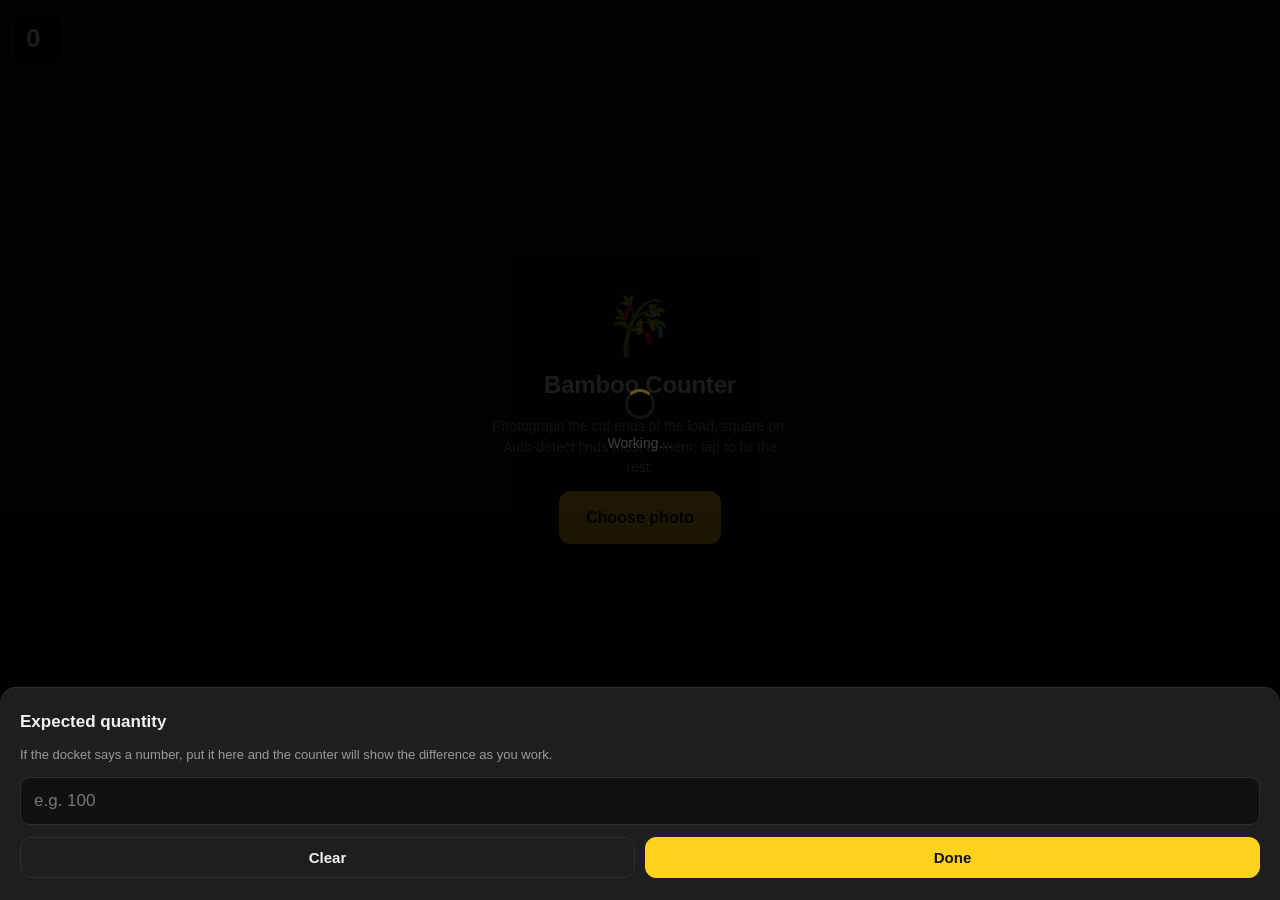
==== index.html @ c322d950 "Bamboo Counter: count poles from a load photo Marks every visible cut end and gives a total, for che" ====
<!doctype html>
<html lang="en">
<head>
<meta charset="utf-8">
<meta name="viewport" content="width=device-width, initial-scale=1, viewport-fit=cover, maximum-scale=1, user-scalable=no">
<meta name="theme-color" content="#141414">
<meta name="apple-mobile-web-app-capable" content="yes">
<meta name="apple-mobile-web-app-status-bar-style" content="black-translucent">
<link rel="manifest" href="manifest.webmanifest">
<title>Bamboo Counter</title>
<link rel="stylesheet" href="style.css">
</head>
<body>

<div id="stage">
  <canvas id="cv"></canvas>

  <div id="empty">
    <div class="logo">🎋</div>
    <h1>Bamboo Counter</h1>
    <p>Photograph the cut ends of the load, square on. Auto-detect finds most of
       them; tap to fix the rest.</p>
    <label class="btn primary big">
      Choose photo
      <input type="file" id="file" accept="image/*" hidden>
    </label>
  </div>

  <div id="hud" hidden>
    <div id="count"><b id="n">0</b><span id="target"></span></div>
    <div id="hint"></div>
  </div>

  <div id="busy" hidden><div class="spin"></div><span id="busytext">Working…</span></div>
</div>

<div id="bar" hidden>
  <button class="btn" id="detect" title="Auto-detect">✨<small>Detect</small></button>
  <button class="btn" id="undo" title="Undo">↩<small>Undo</small></button>
  <button class="btn" id="fit" title="Fit to screen">⤢<small>Fit</small></button>
  <button class="btn" id="expect" title="Expected quantity">#<small>Expected</small></button>
  <button class="btn" id="save" title="Save image">⬇<small>Save</small></button>
  <label class="btn" title="New photo">🖼<small>New</small>
    <input type="file" id="file2" accept="image/*" hidden>
  </label>
</div>

<div id="sheet" hidden>
  <div class="sheetbody">
    <h2 id="sheettitle">Expected quantity</h2>
    <p id="sheettext">If the docket says a number, put it here and the counter
       will show the difference as you work.</p>
    <input type="number" id="expectval" inputmode="numeric" placeholder="e.g. 100">
    <div class="row">
      <button class="btn wide" id="sheetclear">Clear</button>
      <button class="btn wide primary" id="sheetok">Done</button>
    </div>
  </div>
</div>

<div id="toast" hidden></div>

<script src="app.js"></script>
</body>
</html>
---- style.css ----
:root{
  --bg:#141414; --panel:#1e1e1e; --line:#2f2f2f;
  --ink:#f2f2f2; --dim:#9a9a9a; --accent:#ffd21e; --good:#4ade80; --bad:#f87171;
  --bar: calc(58px + env(safe-area-inset-bottom));
}
*{box-sizing:border-box; -webkit-tap-highlight-color:transparent}
html,body{margin:0;height:100%;overflow:hidden;background:var(--bg);color:var(--ink);
  font:15px/1.45 -apple-system,BlinkMacSystemFont,"Segoe UI",Roboto,sans-serif;
  overscroll-behavior:none; touch-action:none;}

#stage{position:fixed;inset:0 0 var(--bar) 0;overflow:hidden;background:#0d0d0d}
#cv{position:absolute;inset:0;width:100%;height:100%;display:block}

/* ---------- empty state ---------- */
#empty{position:absolute;inset:0;display:flex;flex-direction:column;align-items:center;
  justify-content:center;gap:14px;text-align:center;padding:32px 28px}
#empty .logo{font-size:56px;line-height:1}
#empty h1{margin:0;font-size:24px;font-weight:650;letter-spacing:-.2px}
#empty p{margin:0;max-width:20rem;color:var(--dim);font-size:14px}

/* ---------- hud ---------- */
#hud{position:absolute;top:calc(12px + env(safe-area-inset-top));left:12px;right:12px;
  display:flex;align-items:flex-start;gap:10px;pointer-events:none}
#count{background:rgba(0,0,0,.72);border:1px solid var(--line);border-radius:12px;
  padding:7px 13px;font-variant-numeric:tabular-nums;backdrop-filter:blur(8px);
  display:flex;align-items:baseline;gap:8px}
#count b{font-size:26px;font-weight:700;letter-spacing:-.5px}
#count span{font-size:13px;color:var(--dim)}
#count span.over{color:var(--bad)} #count span.under{color:var(--accent)}
#count span.exact{color:var(--good)}
#hint{background:rgba(0,0,0,.72);border:1px solid var(--line);border-radius:10px;
  padding:6px 10px;font-size:12px;color:var(--dim);backdrop-filter:blur(8px);
  opacity:0;transition:opacity .25s}
#hint.show{opacity:1}

/* ---------- bottom bar ---------- */
#bar{position:fixed;left:0;right:0;bottom:0;height:var(--bar);
  padding-bottom:env(safe-area-inset-bottom);
  display:flex;background:var(--panel);border-top:1px solid var(--line)}
#bar .btn{flex:1;display:flex;flex-direction:column;align-items:center;justify-content:center;
  gap:2px;border:0;background:none;color:var(--ink);font-size:19px;cursor:pointer;
  padding:0;height:58px}
#bar .btn small{font-size:10px;color:var(--dim);font-weight:500}
#bar .btn:active{background:#2a2a2a}
#bar .btn:disabled{opacity:.35}

.btn{border:1px solid var(--line);background:var(--panel);color:var(--ink);
  border-radius:11px;padding:11px 18px;font-size:15px;cursor:pointer;font-weight:550}
.btn.primary{background:var(--accent);color:#111;border-color:var(--accent)}
.btn.big{padding:14px 26px;font-size:16px}
.btn.wide{flex:1}

/* ---------- sheet ---------- */
#sheet{position:fixed;inset:0;background:rgba(0,0,0,.6);display:flex;align-items:flex-end;
  z-index:20}
.sheetbody{width:100%;background:var(--panel);border-top:1px solid var(--line);
  border-radius:16px 16px 0 0;padding:22px 20px calc(22px + env(safe-area-inset-bottom));
  display:flex;flex-direction:column;gap:12px}
.sheetbody h2{margin:0;font-size:17px}
.sheetbody p{margin:0;color:var(--dim);font-size:13px}
.sheetbody input{background:#111;border:1px solid var(--line);border-radius:10px;
  color:var(--ink);padding:13px;font-size:17px;width:100%}
.row{display:flex;gap:10px}

/* ---------- misc ---------- */
#busy{position:absolute;inset:0;display:flex;flex-direction:column;align-items:center;
  justify-content:center;gap:14px;background:rgba(0,0,0,.72);font-size:14px;color:var(--dim)}
.spin{width:30px;height:30px;border:3px solid #333;border-top-color:var(--accent);
  border-radius:50%;animation:sp .8s linear infinite}
@keyframes sp{to{transform:rotate(360deg)}}

#toast{position:fixed;left:50%;transform:translateX(-50%);
  bottom:calc(var(--bar) + 16px);background:rgba(0,0,0,.88);border:1px solid var(--line);
  border-radius:10px;padding:9px 15px;font-size:13px;z-index:30;max-width:88vw;
  text-align:center}
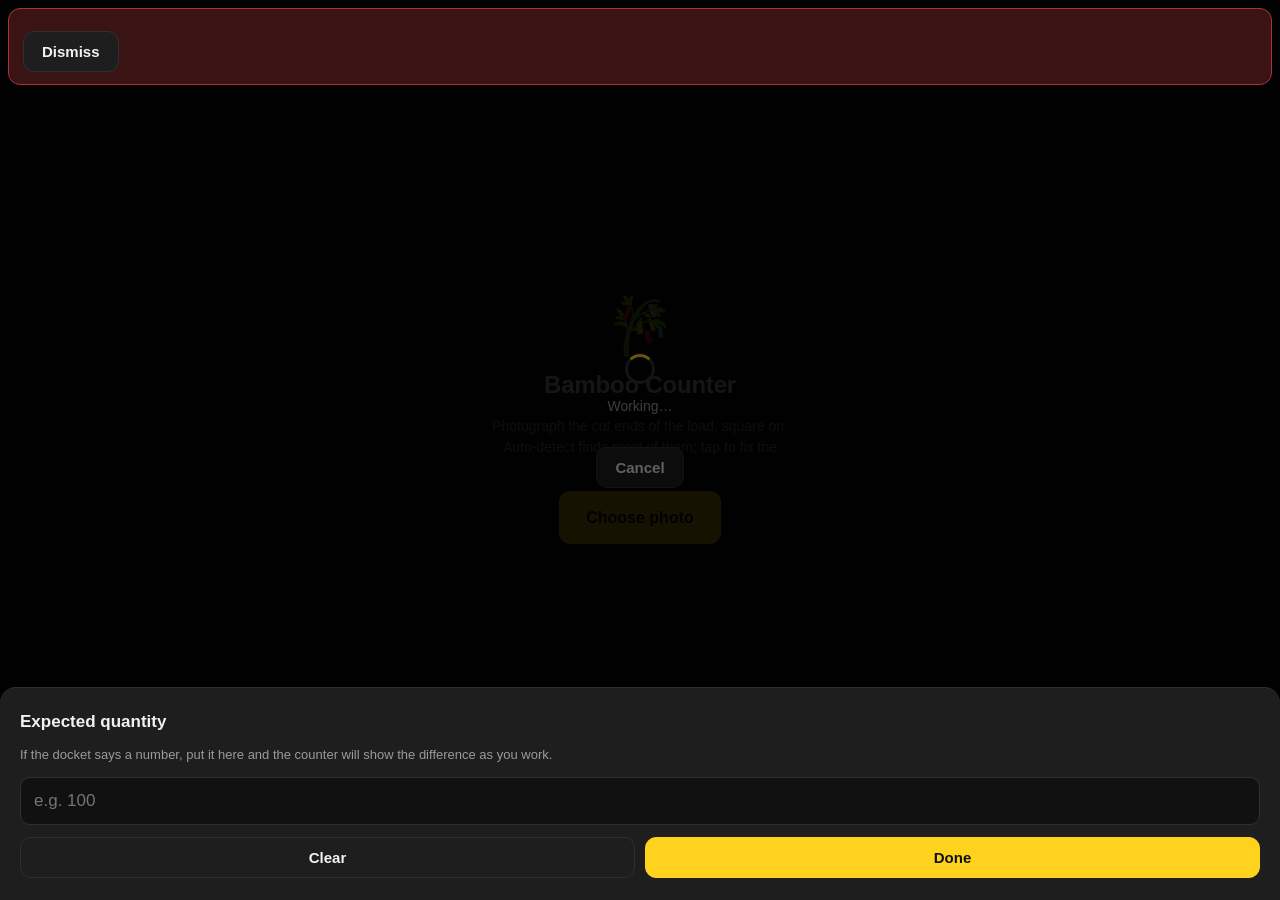
==== commit 361deb80: "Make the photo-open path report failures instead of hanging silently Two fixes and the instrumentati" ====
--- a/index.html
+++ b/index.html
@@ -20,10 +20,8 @@
     <h1>Bamboo Counter</h1>
     <p>Photograph the cut ends of the load, square on. Auto-detect finds most of
        them; tap to fix the rest.</p>
-    <label class="btn primary big">
-      Choose photo
-      <input type="file" id="file" accept="image/*" hidden>
-    </label>
+    <label class="btn primary big" for="file">Choose photo</label>
+    <input type="file" id="file" accept="image/*" class="vh">
   </div>
 
   <div id="hud" hidden>
@@ -31,7 +29,17 @@
     <div id="hint"></div>
   </div>
 
-  <div id="busy" hidden><div class="spin"></div><span id="busytext">Working…</span></div>
+  <div id="busy" hidden>
+    <div class="spin"></div>
+    <span id="busytext">Working…</span>
+    <span id="busystage"></span>
+    <button class="btn" id="busycancel">Cancel</button>
+  </div>
+</div>
+
+<div id="errbar" hidden>
+  <div id="errtext"></div>
+  <button class="btn" id="errclose">Dismiss</button>
 </div>
 
 <div id="bar" hidden>
@@ -40,9 +48,8 @@
   <button class="btn" id="fit" title="Fit to screen">⤢<small>Fit</small></button>
   <button class="btn" id="expect" title="Expected quantity">#<small>Expected</small></button>
   <button class="btn" id="save" title="Save image">⬇<small>Save</small></button>
-  <label class="btn" title="New photo">🖼<small>New</small>
-    <input type="file" id="file2" accept="image/*" hidden>
-  </label>
+  <label class="btn" title="New photo" for="file2">🖼<small>New</small></label>
+  <input type="file" id="file2" accept="image/*" class="vh">
 </div>
 
 <div id="sheet" hidden>
--- a/style.css
+++ b/style.css
@@ -63,8 +63,24 @@
 .row{display:flex;gap:10px}
 
 /* ---------- misc ---------- */
+/* iOS Safari will not open the picker for a display:none file input activated
+   through its label, so keep it rendered but invisible. */
+.vh{position:absolute;width:1px;height:1px;opacity:0;overflow:hidden;
+  clip:rect(0 0 0 0);border:0;padding:0;margin:-1px}
+
 #busy{position:absolute;inset:0;display:flex;flex-direction:column;align-items:center;
-  justify-content:center;gap:14px;background:rgba(0,0,0,.72);font-size:14px;color:var(--dim)}
+  justify-content:center;gap:12px;background:rgba(0,0,0,.78);font-size:14px;color:var(--dim);
+  padding:24px;text-align:center}
+#busystage{font-size:12px;color:#6f6f6f;font-family:ui-monospace,Menlo,monospace;
+  max-width:90vw;word-break:break-word}
+#busycancel{margin-top:6px}
+
+#errbar{position:fixed;left:8px;right:8px;top:calc(8px + env(safe-area-inset-top));
+  background:#3a1414;border:1px solid #a33;border-radius:12px;padding:12px 14px;z-index:60;
+  display:flex;flex-direction:column;gap:10px;align-items:flex-start}
+#errtext{font-size:12.5px;line-height:1.45;color:#ffd7d7;font-family:ui-monospace,Menlo,monospace;
+  white-space:pre-wrap;word-break:break-word;-webkit-user-select:text;user-select:text;
+  max-height:42vh;overflow:auto}
 .spin{width:30px;height:30px;border:3px solid #333;border-top-color:var(--accent);
   border-radius:50%;animation:sp .8s linear infinite}
 @keyframes sp{to{transform:rotate(360deg)}}
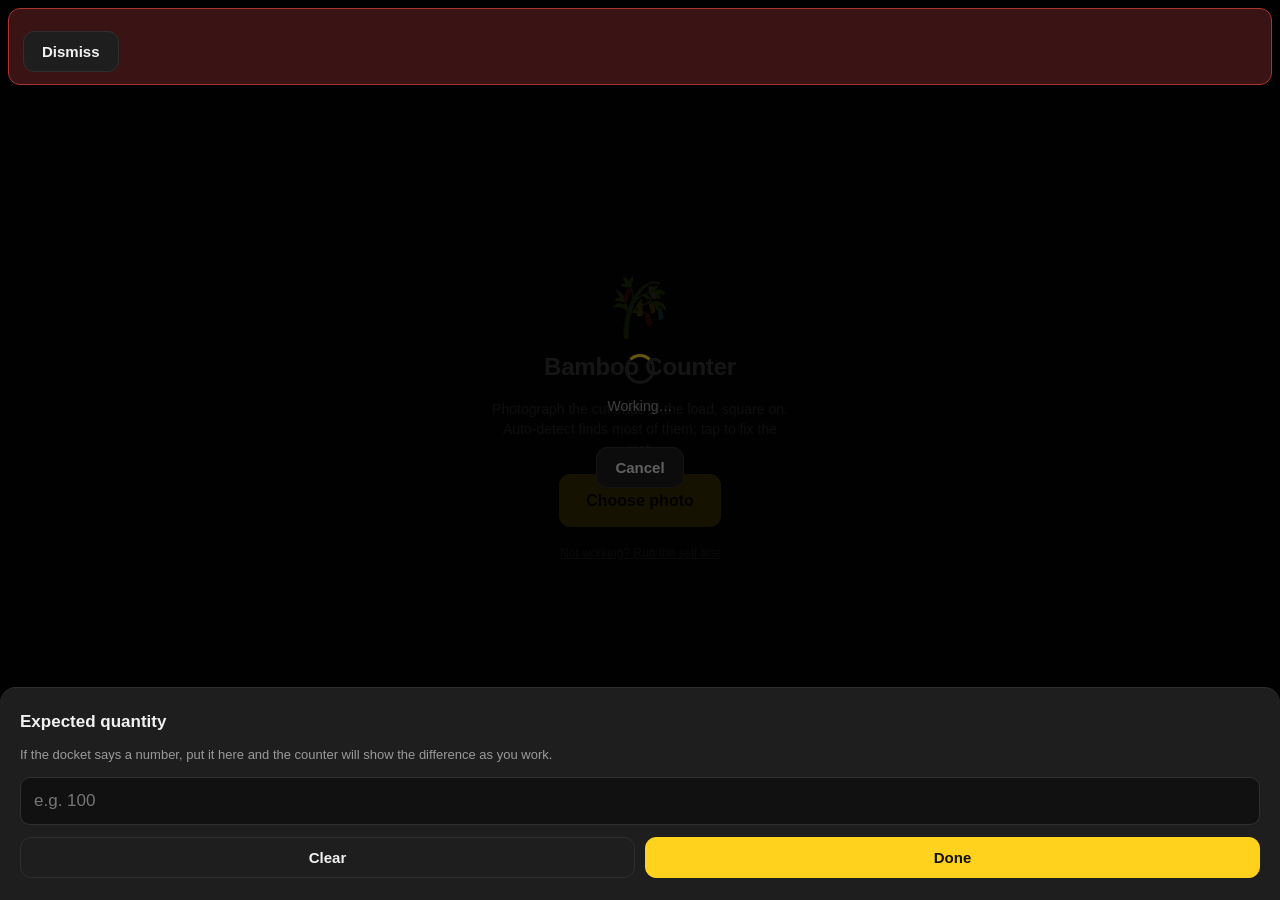
==== commit d220fe7b: "Add an on-device self test, and stop clearing the file input mid-read The photo-open failure cannot " ====
--- a/index.html
+++ b/index.html
@@ -22,6 +22,7 @@
        them; tap to fix the rest.</p>
     <label class="btn primary big" for="file">Choose photo</label>
     <input type="file" id="file" accept="image/*" class="vh">
+    <a id="selftest" href="test.html">Not working? Run the self test</a>
   </div>
 
   <div id="hud" hidden>
--- a/style.css
+++ b/style.css
@@ -17,6 +17,7 @@
 #empty .logo{font-size:56px;line-height:1}
 #empty h1{margin:0;font-size:24px;font-weight:650;letter-spacing:-.2px}
 #empty p{margin:0;max-width:20rem;color:var(--dim);font-size:14px}
+#selftest{color:#6f6f6f;font-size:12px;margin-top:4px}
 
 /* ---------- hud ---------- */
 #hud{position:absolute;top:calc(12px + env(safe-area-inset-top));left:12px;right:12px;
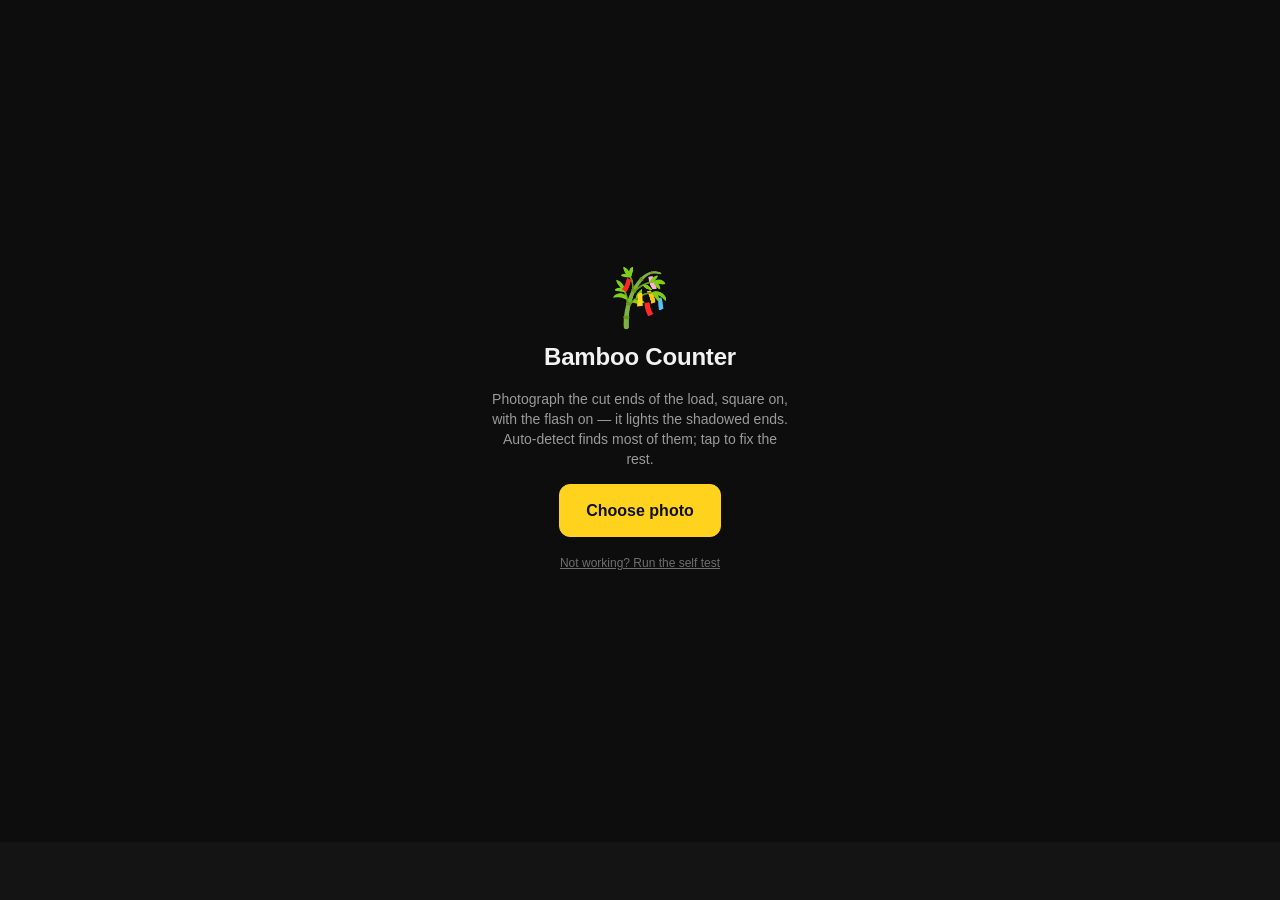
==== commit ff0b591b: "Give the detector more ways to be right, and a way to be measured Six changes, ordered by expected g" ====
--- a/index.html
+++ b/index.html
@@ -18,8 +18,9 @@
   <div id="empty">
     <div class="logo">🎋</div>
     <h1>Bamboo Counter</h1>
-    <p>Photograph the cut ends of the load, square on. Auto-detect finds most of
-       them; tap to fix the rest.</p>
+    <p>Photograph the cut ends of the load, square on, with the flash on — it
+       lights the shadowed ends. Auto-detect finds most of them; tap to fix the
+       rest.</p>
     <label class="btn primary big" for="file">Choose photo</label>
     <input type="file" id="file" accept="image/*" class="vh">
     <a id="selftest" href="test.html">Not working? Run the self test</a>
--- a/style.css
+++ b/style.css
@@ -4,6 +4,12 @@
   --bar: calc(58px + env(safe-area-inset-bottom));
 }
 *{box-sizing:border-box; -webkit-tap-highlight-color:transparent}
+
+/* The hidden attribute only works through the UA rule [hidden]{display:none},
+   and any author rule setting display beats the UA stylesheet outright. Every
+   panel below is laid out with display:flex, so without this they are all
+   permanently on screen no matter what the JS sets .hidden to. */
+[hidden]{display:none !important}
 html,body{margin:0;height:100%;overflow:hidden;background:var(--bg);color:var(--ink);
   font:15px/1.45 -apple-system,BlinkMacSystemFont,"Segoe UI",Roboto,sans-serif;
   overscroll-behavior:none; touch-action:none;}
